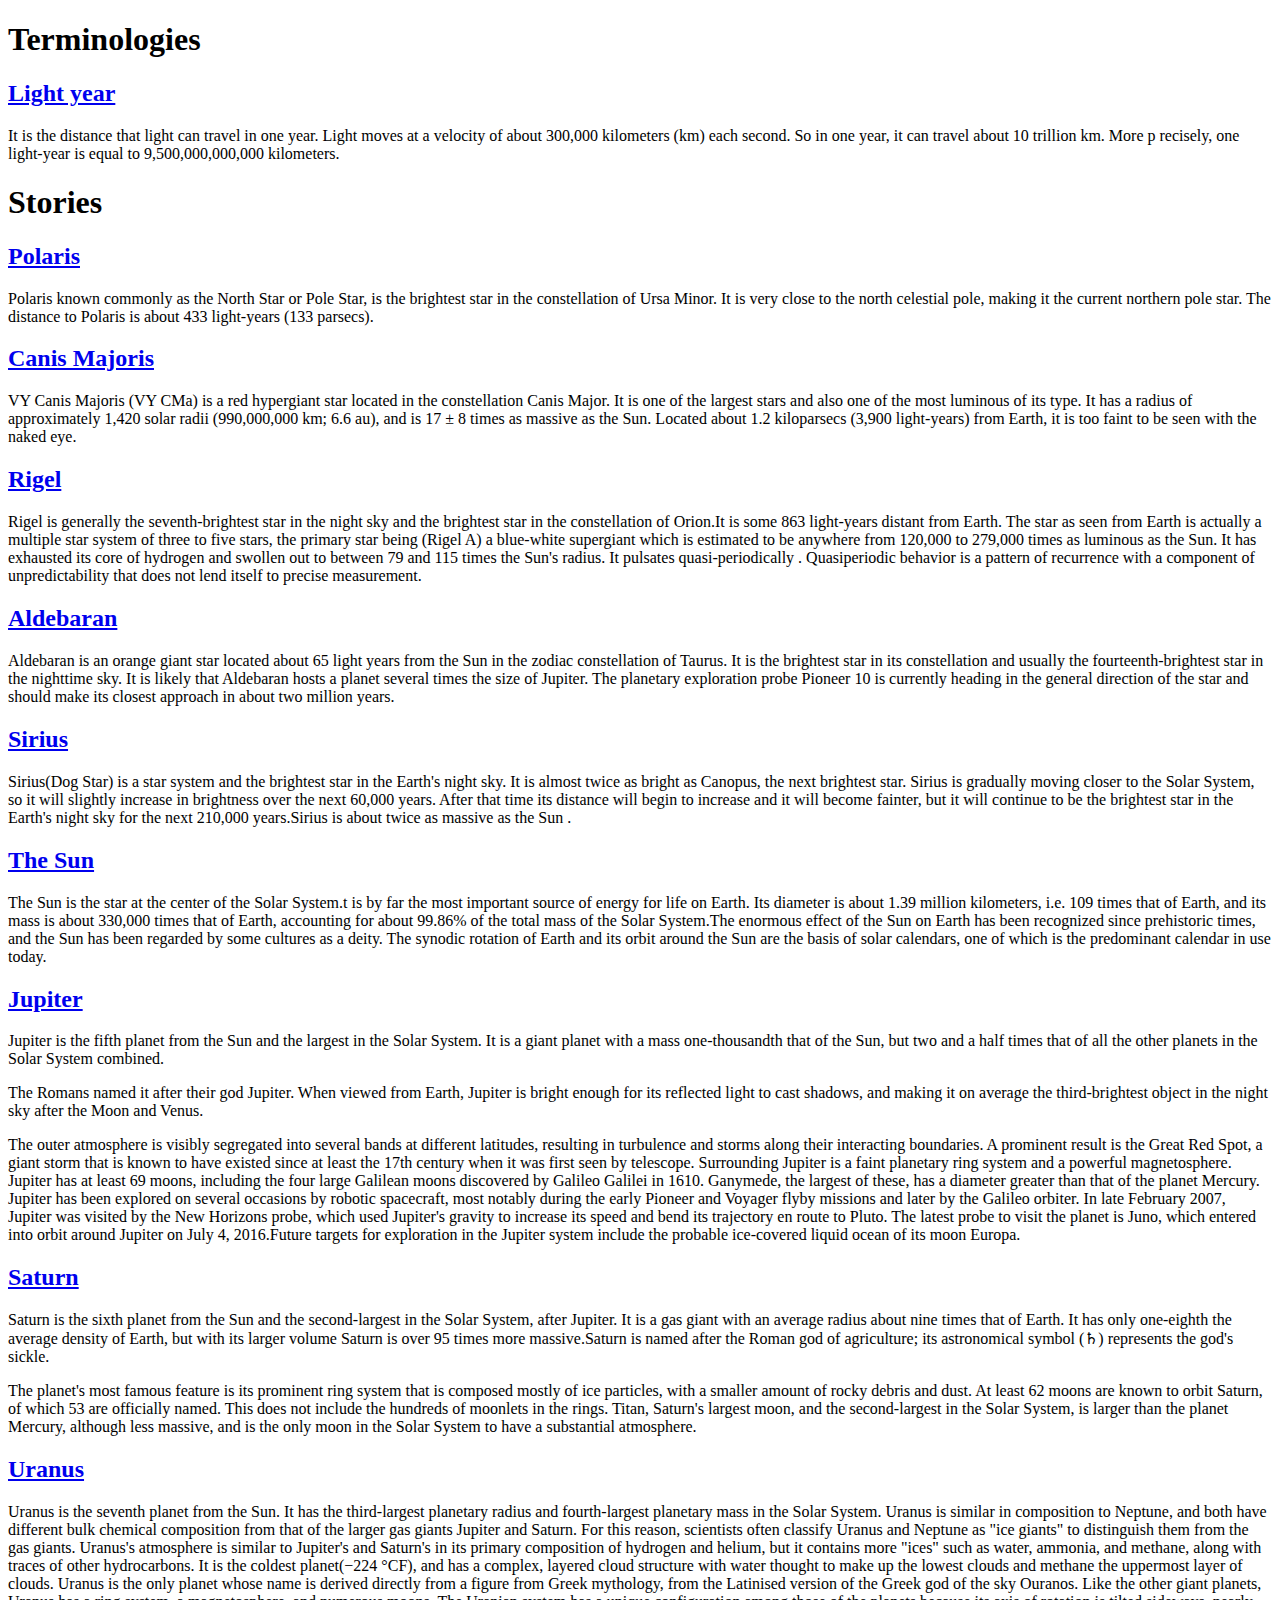
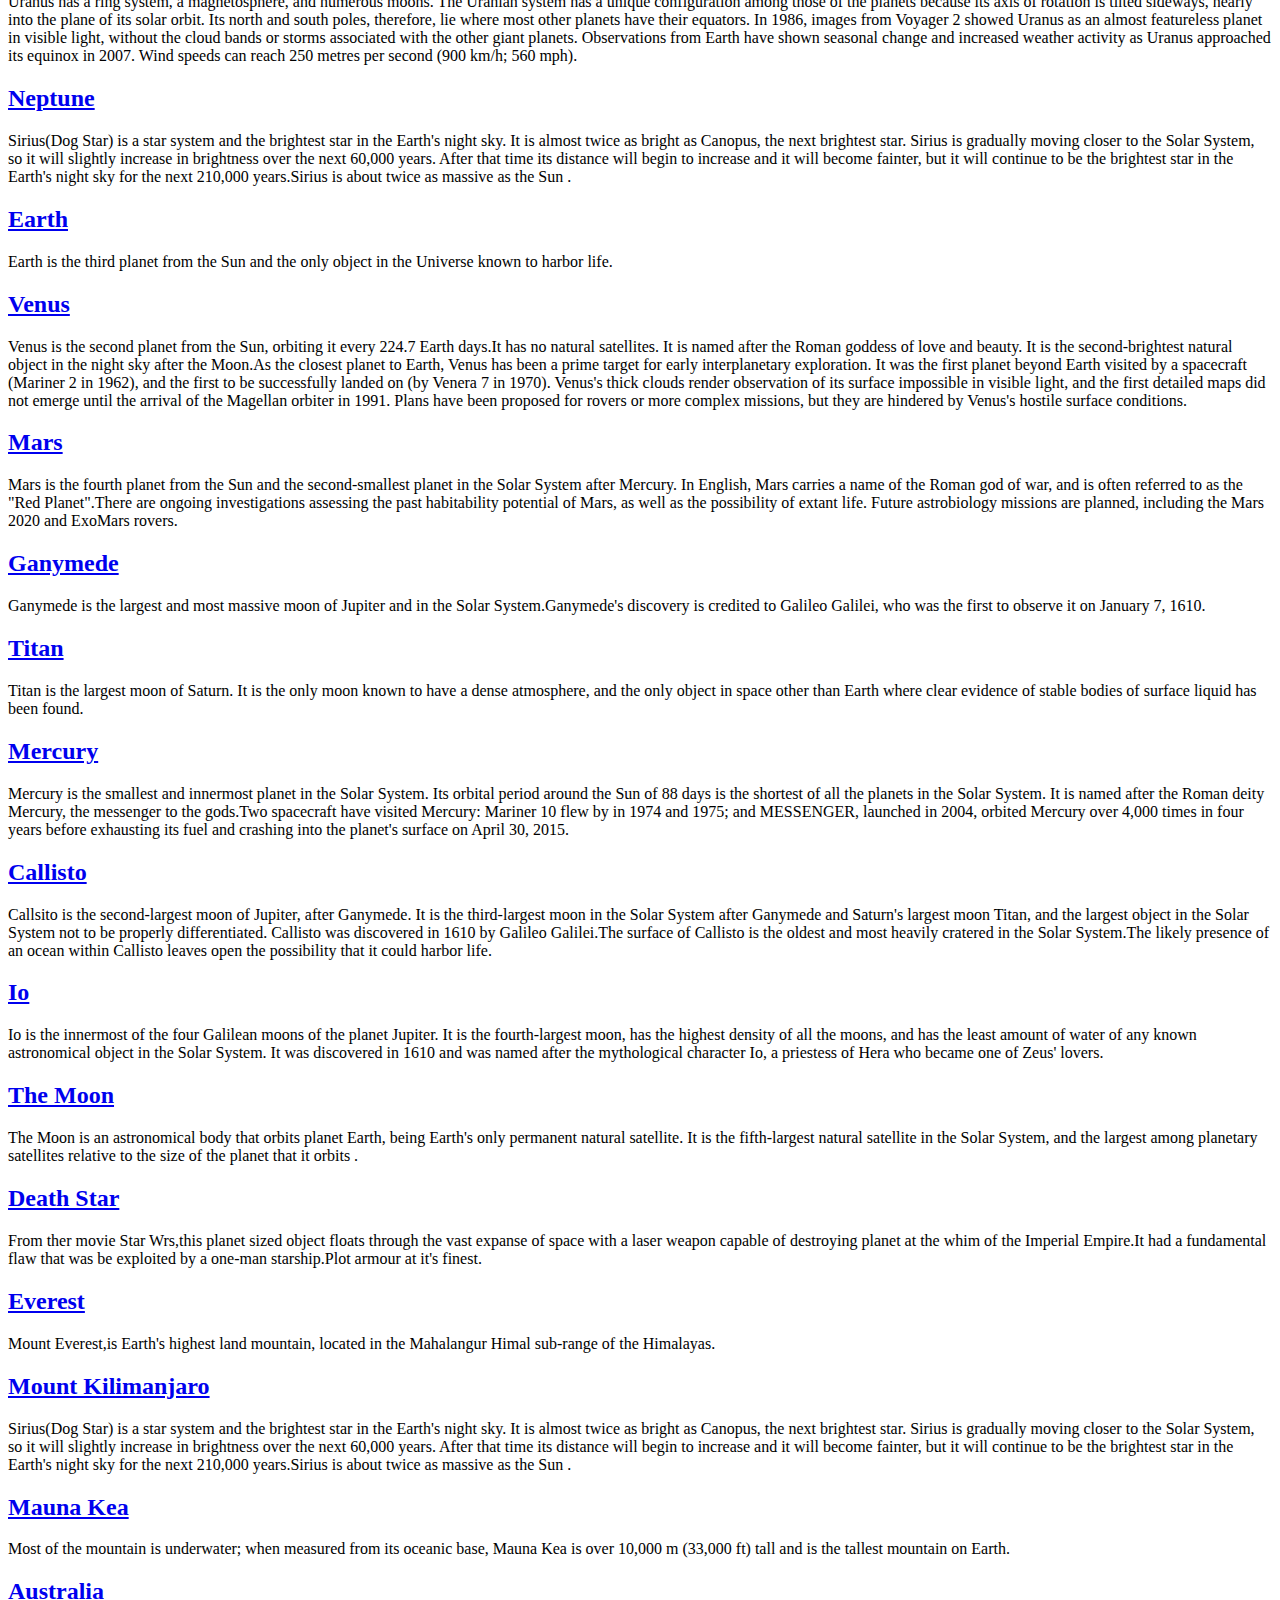
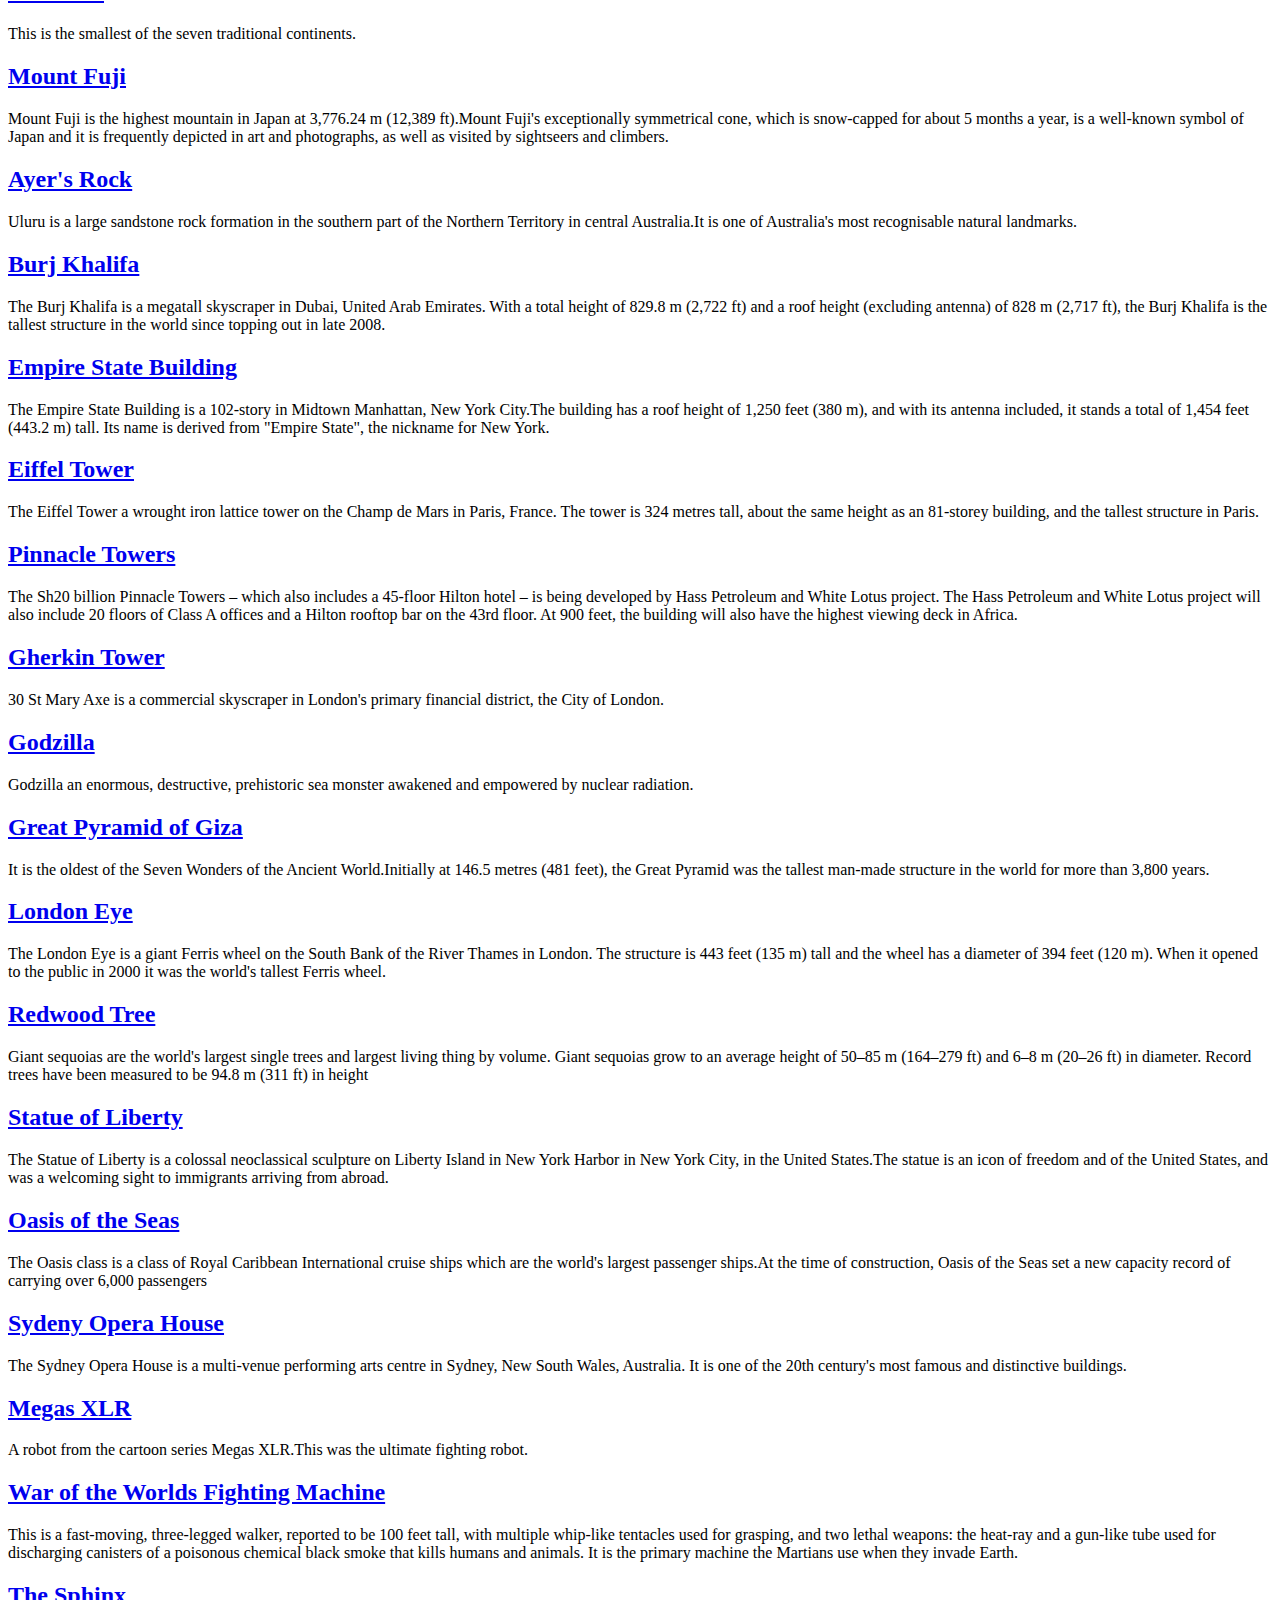
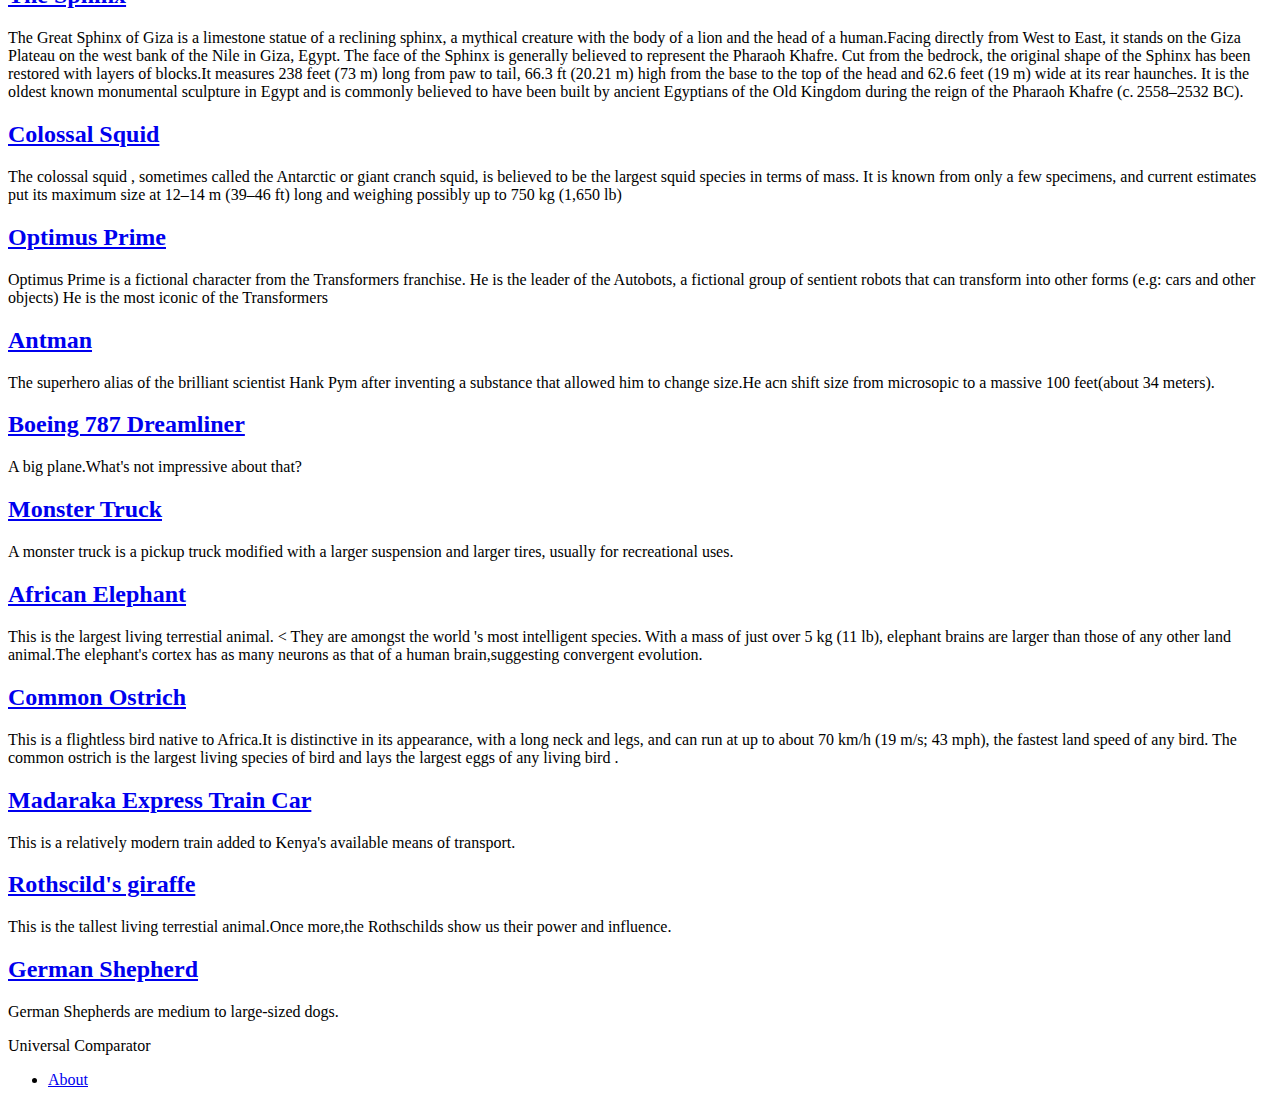
==== data.html @ 1da06512 "add change to folder structure and include 50 images to web page" ====
<!DOCTYPE html>
<html>

<head>
  <title>James!</title>
  <meta charset="utf-8">
  <meta name="viewport" content="width=device-width, initial-scale=1">
  <link href="css/bootstrap.css" rel="stylesheet" type="text/css">
  <link href="https://fonts.googleapis.com/css?family=Lato:300|Vollkorn|Nobile" rel="stylesheet" type="text/css">
  <link href="css/styles.css" rel="stylesheet" type="text/css">
</head>


<body class="stories">
  <div class="container">

    <section>
      <h1>Terminologies</h1>
      <article>
        <h2><a href="https://en.wikipedia.org/wiki/Light-year" target="_blank">Light year</a></h2>
        <p>It is the distance that light can travel in one year. Light moves at a velocity of about 300,000 kilometers (km) each second. So in one year, it can travel about 10 trillion km. More p recisely, one light-year is equal to 9,500,000,000,000 kilometers.</p>
      </article>
    </section>

    <section>
      <h1>Stories</h1>
      <article>
        <h2><a href="https://en.wikipedia.org/wiki/Polaris" target="_blank">Polaris</a></h2>
        <p>Polaris known commonly as the North Star or Pole Star, is the brightest star in the constellation of Ursa Minor. It is very close to the north celestial pole, making it the current northern pole star. The distance to Polaris is about 433 light-years
          (133 parsecs).</p>
      </article>

      <article>
        <h2><a href="https://en.wikipedia.org/wiki/VY_Canis_Majoris" target="_blank">Canis Majoris</a></h2>
        <p>VY Canis Majoris (VY CMa) is a red hypergiant star located in the constellation Canis Major. It is one of the largest stars and also one of the most luminous of its type. It has a radius of approximately 1,420 solar radii (990,000,000 km; 6.6
          au), and is 17 ± 8 times as massive as the Sun. Located about 1.2 kiloparsecs (3,900 light-years) from Earth, it is too faint to be seen with the naked eye.</p>
      </article>

      <article>
        <h2><a href="https://en.wikipedia.org/wiki/Rigel" target="_blank">Rigel</a></h2>
        <p>Rigel is generally the seventh-brightest star in the night sky and the brightest star in the constellation of Orion.It is some 863 light-years distant from Earth. The star as seen from Earth is actually a multiple star system of three to five
          stars, the primary star being (Rigel A) a blue-white supergiant which is estimated to be anywhere from 120,000 to 279,000 times as luminous as the Sun. It has exhausted its core of hydrogen and swollen out to between 79 and 115 times the Sun's
          radius. It pulsates quasi-periodically . Quasiperiodic behavior is a pattern of recurrence with a component of unpredictability that does not lend itself to precise measurement.</p>
      </article>

      <article>
        <h2><a href="https://en.wikipedia.org/wiki/Aldebaran" target="_blank">Aldebaran</a></h2>
        <p>Aldebaran is an orange giant star located about 65 light years from the Sun in the zodiac constellation of Taurus. It is the brightest star in its constellation and usually the fourteenth-brightest star in the nighttime sky. It is likely that
          Aldebaran hosts a planet several times the size of Jupiter. The planetary exploration probe Pioneer 10 is currently heading in the general direction of the star and should make its closest approach in about two million years.</p>
      </article>

      <article>
        <h2><a href="https://en.wikipedia.org/wiki/Sirius" target="_blank">Sirius</a></h2>
        <p>Sirius(Dog Star) is a star system and the brightest star in the Earth's night sky. It is almost twice as bright as Canopus, the next brightest star. Sirius is gradually moving closer to the Solar System, so it will slightly increase in brightness
          over the next 60,000 years. After that time its distance will begin to increase and it will become fainter, but it will continue to be the brightest star in the Earth's night sky for the next 210,000 years.Sirius is about twice as massive as
          the Sun .</p>
      </article>


      <article>
        <h2><a href="https://en.wikipedia.org/wiki/Sun" target="_blank">The Sun</a></h2>
        <p>The Sun is the star at the center of the Solar System.t is by far the most important source of energy for life on Earth. Its diameter is about 1.39 million kilometers, i.e. 109 times that of Earth, and its mass is about 330,000 times that of Earth,
          accounting for about 99.86% of the total mass of the Solar System.The enormous effect of the Sun on Earth has been recognized since prehistoric times, and the Sun has been regarded by some cultures as a deity. The synodic rotation of Earth and
          its orbit around the Sun are the basis of solar calendars, one of which is the predominant calendar in use today. </p>
      </article>

      <article>
        <h2><a href="https://en.wikipedia.org/wiki/Jupiter" target="_blank">Jupiter</a></h2>
        <p>Jupiter is the fifth planet from the Sun and the largest in the Solar System. It is a giant planet with a mass one-thousandth that of the Sun, but two and a half times that of all the other planets in the Solar System combined. </p>
        <p>The Romans named it after their god Jupiter. When viewed from Earth, Jupiter is bright enough for its reflected light to cast shadows, and making it on average the third-brightest object in the night sky after the Moon and Venus.</p>
        <p>The outer atmosphere is visibly segregated into several bands at different latitudes, resulting in turbulence and storms along their interacting boundaries. A prominent result is the Great Red Spot, a giant storm that is known to have existed
          since at least the 17th century when it was first seen by telescope. Surrounding Jupiter is a faint planetary ring system and a powerful magnetosphere. Jupiter has at least 69 moons, including the four large Galilean moons discovered by Galileo
          Galilei in 1610. Ganymede, the largest of these, has a diameter greater than that of the planet Mercury. Jupiter has been explored on several occasions by robotic spacecraft, most notably during the early Pioneer and Voyager flyby missions and
          later by the Galileo orbiter. In late February 2007, Jupiter was visited by the New Horizons probe, which used Jupiter's gravity to increase its speed and bend its trajectory en route to Pluto. The latest probe to visit the planet is Juno, which
          entered into orbit around Jupiter on July 4, 2016.Future targets for exploration in the Jupiter system include the probable ice-covered liquid ocean of its moon Europa.</p>
      </article>

      <article>
        <h2><a href="https://en.wikipedia.org/wiki/Saturn" target="_blank">Saturn</a></h2>
        <p>Saturn is the sixth planet from the Sun and the second-largest in the Solar System, after Jupiter. It is a gas giant with an average radius about nine times that of Earth. It has only one-eighth the average density of Earth, but with its larger
          volume Saturn is over 95 times more massive.Saturn is named after the Roman god of agriculture; its astronomical symbol (♄) represents the god's sickle.</p>
        <p>The planet's most famous feature is its prominent ring system that is composed mostly of ice particles, with a smaller amount of rocky debris and dust. At least 62 moons are known to orbit Saturn, of which 53 are officially named. This does not
          include the hundreds of moonlets in the rings. Titan, Saturn's largest moon, and the second-largest in the Solar System, is larger than the planet Mercury, although less massive, and is the only moon in the Solar System to have a substantial
          atmosphere.
        </p>
      </article>

      <article>
        <h2><a href="https://en.wikipedia.org/wiki/Uranus" target="_blank">Uranus</a></h2>
        <p>Uranus is the seventh planet from the Sun. It has the third-largest planetary radius and fourth-largest planetary mass in the Solar System. Uranus is similar in composition to Neptune, and both have different bulk chemical composition from that
          of the larger gas giants Jupiter and Saturn. For this reason, scientists often classify Uranus and Neptune as "ice giants" to distinguish them from the gas giants. Uranus's atmosphere is similar to Jupiter's and Saturn's in its primary composition
          of hydrogen and helium, but it contains more "ices" such as water, ammonia, and methane, along with traces of other hydrocarbons. It is the coldest planet(−224 °CF), and has a complex, layered cloud structure with water thought to make up the
          lowest clouds and methane the uppermost layer of clouds. Uranus is the only planet whose name is derived directly from a figure from Greek mythology, from the Latinised version of the Greek god of the sky Ouranos. Like the other giant planets,
          Uranus has a ring system, a magnetosphere, and numerous moons. The Uranian system has a unique configuration among those of the planets because its axis of rotation is tilted sideways, nearly into the plane of its solar orbit. Its north and
          south poles, therefore, lie where most other planets have their equators. In 1986, images from Voyager 2 showed Uranus as an almost featureless planet in visible light, without the cloud bands or storms associated with the other giant planets.
          Observations from Earth have shown seasonal change and increased weather activity as Uranus approached its equinox in 2007. Wind speeds can reach 250 metres per second (900 km/h; 560 mph).</p>
      </article>

      <article>
        <h2><a href="https://en.wikipedia.org/wiki/Neptune" target="_blank">Neptune</a></h2>
        <p>Sirius(Dog Star) is a star system and the brightest star in the Earth's night sky. It is almost twice as bright as Canopus, the next brightest star. Sirius is gradually moving closer to the Solar System, so it will slightly increase in brightness
          over the next 60,000 years. After that time its distance will begin to increase and it will become fainter, but it will continue to be the brightest star in the Earth's night sky for the next 210,000 years.Sirius is about twice as massive as
          the Sun .</p>
      </article>

      <article>
        <h2><a href="https://en.wikipedia.org/wiki/Earth" target="_blank">Earth</a></h2>
        <p>Earth is the third planet from the Sun and the only object in the Universe known to harbor life. </p>
      </article>

      <article>
        <h2><a href="https://en.wikipedia.org/wiki/Venus" target="_blank">Venus</a></h2>
        <p>Venus is the second planet from the Sun, orbiting it every 224.7 Earth days.It has no natural satellites. It is named after the Roman goddess of love and beauty. It is the second-brightest natural object in the night sky after the Moon.As the
          closest planet to Earth, Venus has been a prime target for early interplanetary exploration. It was the first planet beyond Earth visited by a spacecraft (Mariner 2 in 1962), and the first to be successfully landed on (by Venera 7 in 1970).
          Venus's thick clouds render observation of its surface impossible in visible light, and the first detailed maps did not emerge until the arrival of the Magellan orbiter in 1991. Plans have been proposed for rovers or more complex missions, but
          they are hindered by Venus's hostile surface conditions. </p>
      </article>

      <article>
        <h2><a href="https://en.wikipedia.org/wiki/Mars" target="_blank">Mars</a></h2>
        <p>Mars is the fourth planet from the Sun and the second-smallest planet in the Solar System after Mercury. In English, Mars carries a name of the Roman god of war, and is often referred to as the "Red Planet".There are ongoing investigations assessing
          the past habitability potential of Mars, as well as the possibility of extant life. Future astrobiology missions are planned, including the Mars 2020 and ExoMars rovers.</p>
      </article>

      <article>
        <h2><a href="https://en.wikipedia.org/wiki/Ganymede_(moon)" target="_blank">Ganymede</a></h2>
        <p>Ganymede is the largest and most massive moon of Jupiter and in the Solar System.Ganymede's discovery is credited to Galileo Galilei, who was the first to observe it on January 7, 1610. </p>
      </article>

      <article>
        <h2><a href="https://en.wikipedia.org/wiki/Titan_(moon)" target="_blank">Titan</a></h2>
        <p>Titan is the largest moon of Saturn. It is the only moon known to have a dense atmosphere, and the only object in space other than Earth where clear evidence of stable bodies of surface liquid has been found.</p>
      </article>

      <article>
        <h2><a href="https://en.wikipedia.org/wiki/Mercury_(planet)" target="_blank">Mercury</a></h2>
        <p>Mercury is the smallest and innermost planet in the Solar System. Its orbital period around the Sun of 88 days is the shortest of all the planets in the Solar System. It is named after the Roman deity Mercury, the messenger to the gods.Two spacecraft
          have visited Mercury: Mariner 10 flew by in 1974 and 1975; and MESSENGER, launched in 2004, orbited Mercury over 4,000 times in four years before exhausting its fuel and crashing into the planet's surface on April 30, 2015.</p>
      </article>

      <article>
        <h2><a href="https://en.wikipedia.org/wiki/Callisto_(moon)" target="_blank">Callisto</a></h2>
        <p>Callsito is the second-largest moon of Jupiter, after Ganymede. It is the third-largest moon in the Solar System after Ganymede and Saturn's largest moon Titan, and the largest object in the Solar System not to be properly differentiated. Callisto
          was discovered in 1610 by Galileo Galilei.The surface of Callisto is the oldest and most heavily cratered in the Solar System.The likely presence of an ocean within Callisto leaves open the possibility that it could harbor life. </p>
      </article>

      <article>
        <h2><a href="https://en.wikipedia.org/wiki/Io_(moon)" target="_blank">Io</a></h2>
        <p>Io is the innermost of the four Galilean moons of the planet Jupiter. It is the fourth-largest moon, has the highest density of all the moons, and has the least amount of water of any known astronomical object in the Solar System. It was discovered
          in 1610 and was named after the mythological character Io, a priestess of Hera who became one of Zeus' lovers.</p>
      </article>

      <article>
        <h2><a href="https://en.wikipedia.org/wiki/Moon" target="_blank">The Moon</a></h2>
        <p>The Moon is an astronomical body that orbits planet Earth, being Earth's only permanent natural satellite. It is the fifth-largest natural satellite in the Solar System, and the largest among planetary satellites relative to the size of the planet
          that it orbits .</p>
      </article>

      <article>
        <h2><a href="https://en.wikipedia.org/wiki/Death_Star" target="_blank">Death Star</a></h2>
        <p>From ther movie Star Wrs,this planet sized object floats through the vast expanse of space with a laser weapon capable of destroying planet at the whim of the Imperial Empire.It had a fundamental flaw that was be exploited by a one-man starship.Plot
          armour at it's finest.</p>
      </article>

      <article>
        <h2><a href="https://en.wikipedia.org/wiki/Mount_Everest" target="_blank">Everest</a></h2>
        <p>Mount Everest,is Earth's highest land mountain, located in the Mahalangur Himal sub-range of the Himalayas.</p>
      </article>





      <article>
        <h2><a href="https://en.wikipedia.org/wiki/Kilimanjaro" target="_blank">Mount Kilimanjaro</a></h2>
        <p>Sirius(Dog Star) is a star system and the brightest star in the Earth's night sky. It is almost twice as bright as Canopus, the next brightest star. Sirius is gradually moving closer to the Solar System, so it will slightly increase in brightness
          over the next 60,000 years. After that time its distance will begin to increase and it will become fainter, but it will continue to be the brightest star in the Earth's night sky for the next 210,000 years.Sirius is about twice as massive as
          the Sun .</p>
      </article>

      <article>
        <h2><a href="https://en.wikipedia.org/wiki/Mauna_Kea" target="_blank">Mauna Kea</a></h2>
        <p>Most of the mountain is underwater; when measured from its oceanic base, Mauna Kea is over 10,000 m (33,000 ft) tall and is the tallest mountain on Earth.</p>
      </article>

      <article>
        <h2><a href="https://en.wikipedia.org/wiki/Australia_(continent)"target="_blank">Australia</a></h2>
        <p>This is the smallest of the seven traditional continents.</p>
      </article>
      <article>
        <h2><a href="https://en.wikipedia.org/wiki/Mount_Fuji" target="_blank">Mount Fuji</a></h2>
        <p>Mount Fuji is the highest mountain in Japan at 3,776.24 m (12,389 ft).Mount Fuji's exceptionally symmetrical cone, which is snow-capped for about 5 months a year, is a well-known symbol of Japan and it is frequently depicted in art and photographs,
          as well as visited by sightseers and climbers.</p>
      </article>


      <article>
        <h2><a href="https://en.wikipedia.org/wiki/Uluru" target="_blank">Ayer's Rock</a></h2>
        <p>Uluru is a large sandstone rock formation in the southern part of the Northern Territory in central Australia.It is one of Australia's most recognisable natural landmarks. </p>
      </article>

      <article>
        <h2><a href="https://en.wikipedia.org/wiki/Burj_Khalifa" target="_blank">Burj Khalifa</a></h2>
        <p>The Burj Khalifa is a megatall skyscraper in Dubai, United Arab Emirates. With a total height of 829.8 m (2,722 ft) and a roof height (excluding antenna) of 828 m (2,717 ft), the Burj Khalifa is the tallest structure in the world since topping
          out in late 2008.</p>
      </article>

      <article>
        <h2><a href="https://en.wikipedia.org/wiki/Empire_State_Building" target="_blank">Empire State Building</a></h2>
        <p>The Empire State Building is a 102-story in Midtown Manhattan, New York City.The building has a roof height of 1,250 feet (380 m), and with its antenna included, it stands a total of 1,454 feet (443.2 m) tall. Its name is derived from "Empire
          State", the nickname for New York.</p>
      </article>

      <article>
        <h2><a href="https://en.wikipedia.org/wiki/Eiffel_Tower" target="_blank">Eiffel Tower</a></h2>
        <p>The Eiffel Tower a wrought iron lattice tower on the Champ de Mars in Paris, France. The tower is 324 metres tall, about the same height as an 81-storey building, and the tallest structure in Paris.</p>
      </article>

      <article>
        <h2><a href="https://www.capitalfm.co.ke/business/2017/05/sh20bn-for-africas-tallest-building-in-upperhill-nairobi/" target="_blank">Pinnacle Towers</a></h2>
        <p>The Sh20 billion Pinnacle Towers – which also includes a 45-floor Hilton hotel – is being developed by Hass Petroleum and White Lotus project. The Hass Petroleum and White Lotus project will also include 20 floors of Class A offices and a Hilton
          rooftop bar on the 43rd floor. At 900 feet, the building will also have the highest viewing deck in Africa.</p>
      </article>

      <article>
        <h2><a href="https://en.wikipedia.org/wiki/30_St_Mary_Axe" target="_blank">Gherkin Tower</a></h2>
        <p>30 St Mary Axe is a commercial skyscraper in London's primary financial district, the City of London.</p>
      </article>

      <article>
        <h2><a href="https://en.wikipedia.org/wiki/Godzilla" target="_blank">Godzilla</a></h2>
        <p>Godzilla an enormous, destructive, prehistoric sea monster awakened and empowered by nuclear radiation. </p>
      </article>

      <article>
        <h2><a href="https://en.wikipedia.org/wiki/Great_Pyramid_of_Giza" target="_blank">Great Pyramid of Giza</a></h2>
        <p>It is the oldest of the Seven Wonders of the Ancient World.Initially at 146.5 metres (481 feet), the Great Pyramid was the tallest man-made structure in the world for more than 3,800 years.</p>
      </article>

      <article>
        <h2><a href="https://en.wikipedia.org/wiki/London_Eye" target="_blank">London Eye</a></h2>
        <p>The London Eye is a giant Ferris wheel on the South Bank of the River Thames in London. The structure is 443 feet (135 m) tall and the wheel has a diameter of 394 feet (120 m). When it opened to the public in 2000 it was the world's tallest Ferris
          wheel.
        </p>
      </article>

      <article>
        <h2><a href="https://en.wikipedia.org/wiki/Sequoiadendron_giganteum" target="_blank">Redwood Tree</a></h2>
        <p>Giant sequoias are the world's largest single trees and largest living thing by volume. Giant sequoias grow to an average height of 50–85 m (164–279 ft) and 6–8 m (20–26 ft) in diameter. Record trees have been measured to be 94.8 m (311 ft) in
          height
        </p>
      </article>

      <article>
        <h2><a href="https://en.wikipedia.org/wiki/Statue_of_Liberty" target="_blank">Statue of Liberty</a></h2> The Statue of Liberty is a colossal neoclassical sculpture on Liberty Island in New York Harbor in New York City, in the United States.The statue is an icon of freedom and of the United States, and was a welcoming sight to immigrants arriving
        from abroad.

      </article>

      <article>
        <h2><a href="https://en.wikipedia.org/wiki/MS_Oasis_of_the_Seas" target="_blank">Oasis of the Seas</a></h2>
        <p>The Oasis class is a class of Royal Caribbean International cruise ships which are the world's largest passenger ships.At the time of construction, Oasis of the Seas set a new capacity record of carrying over 6,000 passengers</p>
      </article>

      <article>
        <h2><a href="https://en.wikipedia.org/wiki/Sydney_Opera_House" target="_blank">Sydeny Opera House</a></h2>
        <p>The Sydney Opera House is a multi-venue performing arts centre in Sydney, New South Wales, Australia. It is one of the 20th century's most famous and distinctive buildings.</p>
      </article>

      <article>
        <h2><a href="https://en.wikipedia.org/wiki/Sirius" target="_blank">Megas XLR</a></h2>
        <p>A robot from the cartoon series Megas XLR.This was the ultimate fighting robot.</p>
      </article>

      <article>
        <h2><a href="https://en.wikipedia.org/wiki/Fighting_machine_(The_War_of_the_Worlds)" target="_blank">War of the Worlds Fighting Machine</a></h2>
        <p> This is a fast-moving, three-legged walker, reported to be 100 feet tall, with multiple whip-like tentacles used for grasping, and two lethal weapons: the heat-ray and a gun-like tube used for discharging canisters of a poisonous chemical black
          smoke that kills humans and animals. It is the primary machine the Martians use when they invade Earth. </p>

        <article>
          <h2><a href="https://en.wikipedia.org/wiki/Great_Sphinx_of_Giza" target="_blank">The Sphinx</a></h2>
          <p>The Great Sphinx of Giza is a limestone statue of a reclining sphinx, a mythical creature with the body of a lion and the head of a human.Facing directly from West to East, it stands on the Giza Plateau on the west bank of the Nile in Giza,
            Egypt. The face of the Sphinx is generally believed to represent the Pharaoh Khafre. Cut from the bedrock, the original shape of the Sphinx has been restored with layers of blocks.It measures 238 feet (73 m) long from paw to tail, 66.3 ft
            (20.21 m) high from the base to the top of the head and 62.6 feet (19 m) wide at its rear haunches. It is the oldest known monumental sculpture in Egypt and is commonly believed to have been built by ancient Egyptians of the Old Kingdom during
            the reign of the Pharaoh Khafre (c. 2558–2532 BC).</p>
        </article>

        <article>
          <h2><a href="https://en.wikipedia.org/wiki/Colossal_squid" target="_blank">Colossal Squid</a></h2>
          <p>The colossal squid , sometimes called the Antarctic or giant cranch squid, is believed to be the largest squid species in terms of mass. It is known from only a few specimens, and current estimates put its maximum size at 12–14 m (39–46 ft)
            long and weighing possibly up to 750 kg (1,650 lb)</p>
        </article>

        <article>
          <h2><a href="https://en.wikipedia.org/wiki/Optimus_Prime" target="_blank">Optimus Prime</a></h2>
          <p>Optimus Prime is a fictional character from the Transformers franchise. He is the leader of the Autobots, a fictional group of sentient robots that can transform into other forms (e.g: cars and other objects) He is the most iconic of the Transformers</p>
        </article>

        <article>
          <h2><a href="https://en.wikipedia.org/wiki/Ant-man" target="_blank">Antman</a></h2>
          <p> The superhero alias of the brilliant scientist Hank Pym after inventing a substance that allowed him to change size.He acn shift size from microsopic to a massive 100 feet(about 34 meters).
          </p>
        </article>

        <article>
          <h2><a href="https://en.wikipedia.org/wiki/Boeing_787_Dreamliner" target="_blank">Boeing 787 Dreamliner</a></h2>
          <p>A big plane.What's not impressive about that?</p>
        </article>

        <article>
          <h2><a href="https://en.wikipedia.org/wiki/Monster_truck" target="_blank">Monster Truck</a></h2>
          <p>A monster truck is a pickup truck modified with a larger suspension and larger tires, usually for recreational uses.</p>
        </article>

        <article>
          <h2><a href="https://en.wikipedia.org/wiki/African_elephant" target="_blank">African Elephant</a></h2>
          <p>This is the largest living terrestial animal.
            < They are amongst the world 's most intelligent species. With a mass of just over 5 kg (11 lb), elephant brains are larger than those of any other land animal.The elephant's cortex has as many neurons as that of a human brain,suggesting convergent evolution.</p>
        </article>

        <article>
          <h2><a href="https://en.wikipedia.org/wiki/Common_ostrich" target="_blank">Common Ostrich</a></h2>
          <p>This is a flightless bird native to Africa.It is distinctive in its appearance, with a long neck and legs, and can run at up to about 70 km/h (19 m/s; 43 mph), the fastest land speed of any bird. The common ostrich is the largest living species
            of bird and lays the largest eggs of any living bird .</p>
        </article>

        <article>
          <h2><a href="http://krc.co.ke/" target="_blank">Madaraka Express Train Car</a></h2>
          <p>This is a relatively modern train added to Kenya's available means of transport.</p>
        </article>

        <article>
          <h2><a href="https://en.wikipedia.org/wiki/Giraffe" target="_blank">Rothscild's giraffe</a></h2>
          <p>This is the tallest living terrestial animal.Once more,the Rothschilds show us their power and influence.</p>
        </article>


        <article>
          <h2><a href="https://en.wikipedia.org/wiki/German_Shepherd" target="_blank">German Shepherd</a></h2>
          <p>German Shepherds are medium to large-sized dogs. </p>
        </article>






    </section>

    <footer>
      <span class="copyright">Universal Comparator</span>
      <ul>
        <li class="about"><a href="index.html">About</a></li>
      </ul>
    </footer>


  </div>
</body>

</html>
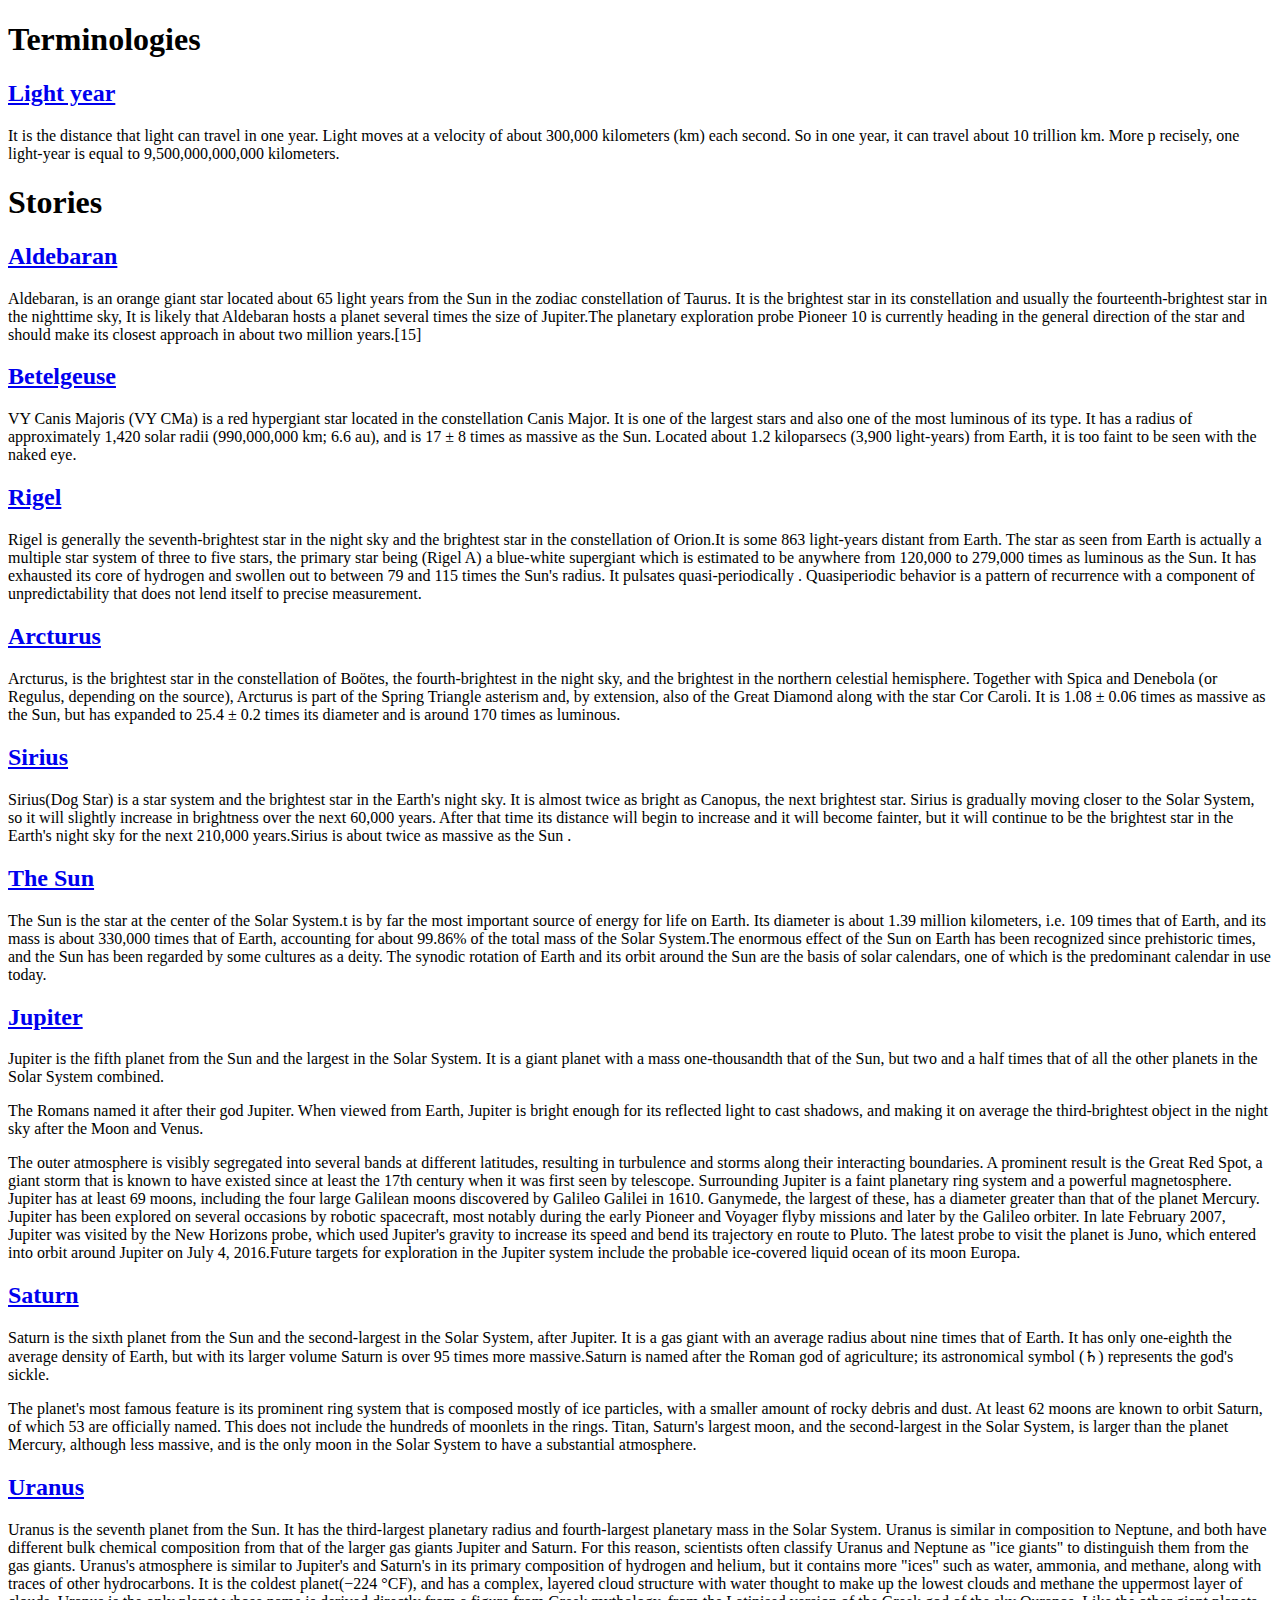
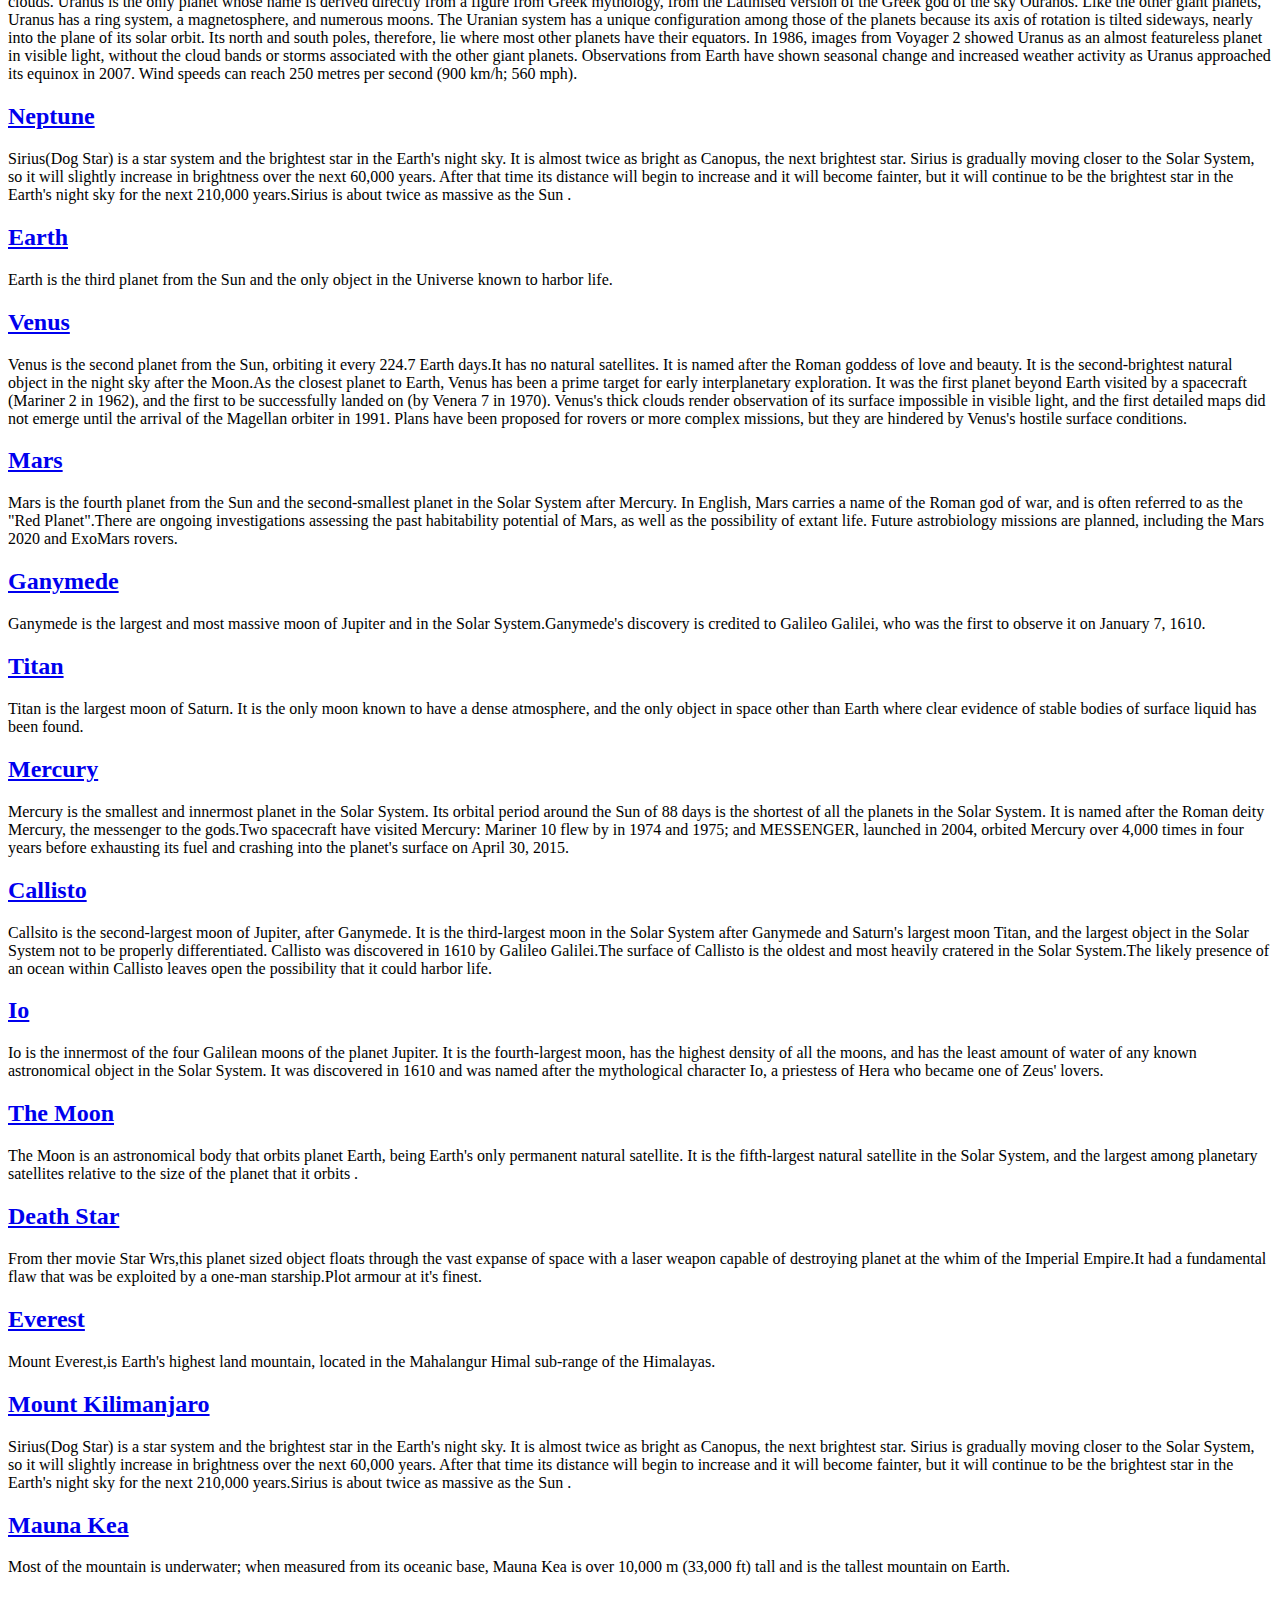
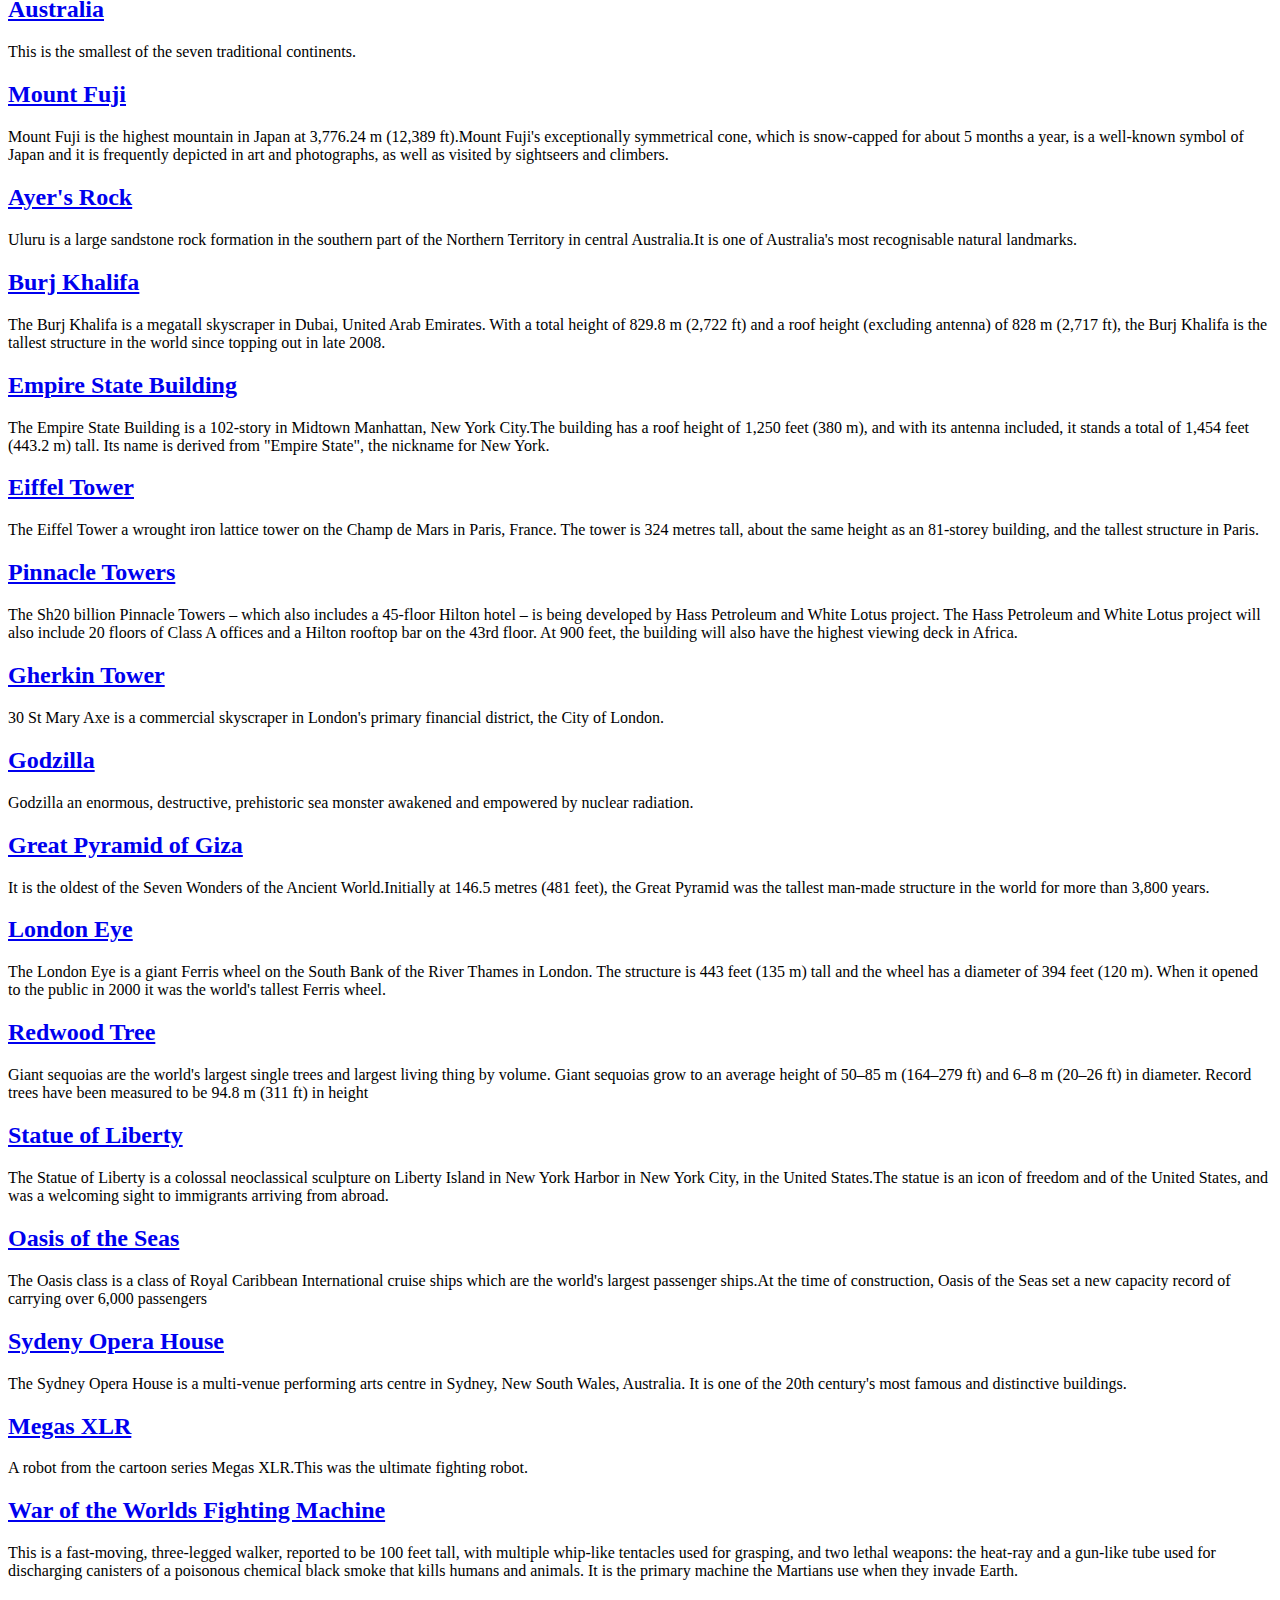
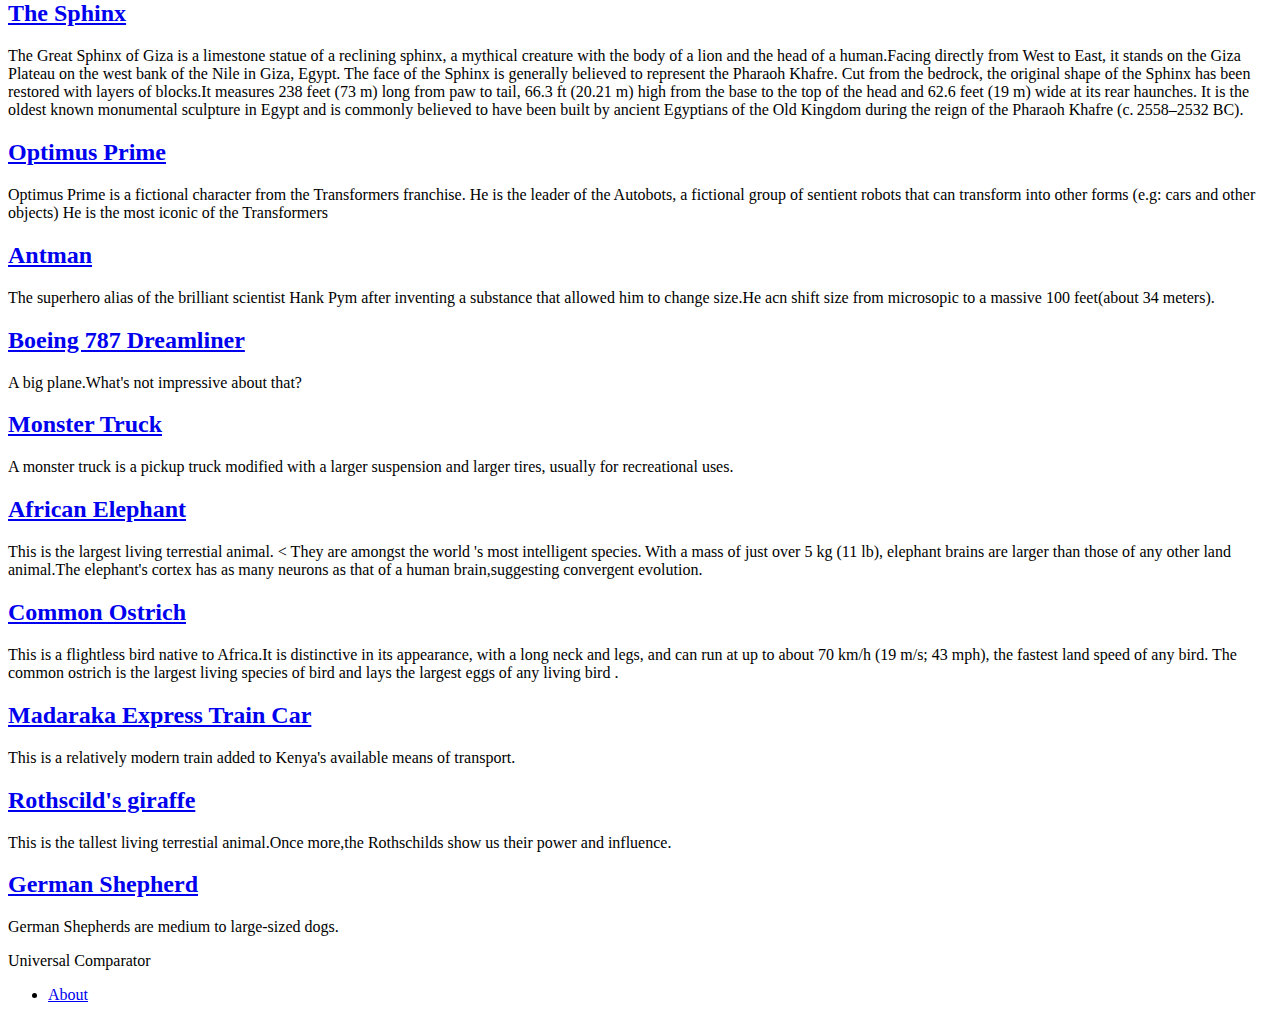
==== commit c73d10aa: "add all changes" ====
--- a/data.html
+++ b/data.html
@@ -25,13 +25,12 @@
     <section>
       <h1>Stories</h1>
       <article>
-        <h2><a href="https://en.wikipedia.org/wiki/Polaris" target="_blank">Polaris</a></h2>
-        <p>Polaris known commonly as the North Star or Pole Star, is the brightest star in the constellation of Ursa Minor. It is very close to the north celestial pole, making it the current northern pole star. The distance to Polaris is about 433 light-years
-          (133 parsecs).</p>
-      </article>
-
-      <article>
-        <h2><a href="https://en.wikipedia.org/wiki/VY_Canis_Majoris" target="_blank">Canis Majoris</a></h2>
+        <h2><a href="https://en.wikipedia.org/wiki/Aldebaran" target="_blank">Aldebaran</a></h2>
+       <p>Aldebaran,  is an orange giant star located about 65 light years from the Sun in the zodiac constellation of Taurus. It is the brightest star in its constellation and usually the fourteenth-brightest star in the nighttime sky, It is likely that Aldebaran hosts a planet several times the size of Jupiter.The planetary exploration probe Pioneer 10 is currently heading in the general direction of the star and should make its closest approach in about two million years.[15]</p>
+      </article>
+
+      <article>
+        <h2><a href="https://en.wikipedia.org/wiki/Betelgeuse" target="_blank">Betelgeuse</a></h2>
         <p>VY Canis Majoris (VY CMa) is a red hypergiant star located in the constellation Canis Major. It is one of the largest stars and also one of the most luminous of its type. It has a radius of approximately 1,420 solar radii (990,000,000 km; 6.6
           au), and is 17 ± 8 times as massive as the Sun. Located about 1.2 kiloparsecs (3,900 light-years) from Earth, it is too faint to be seen with the naked eye.</p>
       </article>
@@ -44,9 +43,8 @@
       </article>
 
       <article>
-        <h2><a href="https://en.wikipedia.org/wiki/Aldebaran" target="_blank">Aldebaran</a></h2>
-        <p>Aldebaran is an orange giant star located about 65 light years from the Sun in the zodiac constellation of Taurus. It is the brightest star in its constellation and usually the fourteenth-brightest star in the nighttime sky. It is likely that
-          Aldebaran hosts a planet several times the size of Jupiter. The planetary exploration probe Pioneer 10 is currently heading in the general direction of the star and should make its closest approach in about two million years.</p>
+        <h2><a href="https://en.wikipedia.org/wiki/Arcturus" target="_blank">Arcturus</a></h2>
+        <p>Arcturus, is the brightest star in the constellation of Boötes, the fourth-brightest in the night sky, and the brightest in the northern celestial hemisphere. Together with Spica and Denebola (or Regulus, depending on the source), Arcturus is part of the Spring Triangle asterism and, by extension, also of the Great Diamond along with the star Cor Caroli. It is 1.08 ± 0.06 times as massive as the Sun, but has expanded to 25.4 ± 0.2 times its diameter and is around 170 times as luminous.</p>
       </article>
 
       <article>
@@ -285,11 +283,7 @@
             the reign of the Pharaoh Khafre (c. 2558–2532 BC).</p>
         </article>
 
-        <article>
-          <h2><a href="https://en.wikipedia.org/wiki/Colossal_squid" target="_blank">Colossal Squid</a></h2>
-          <p>The colossal squid , sometimes called the Antarctic or giant cranch squid, is believed to be the largest squid species in terms of mass. It is known from only a few specimens, and current estimates put its maximum size at 12–14 m (39–46 ft)
-            long and weighing possibly up to 750 kg (1,650 lb)</p>
-        </article>
+
 
         <article>
           <h2><a href="https://en.wikipedia.org/wiki/Optimus_Prime" target="_blank">Optimus Prime</a></h2>
